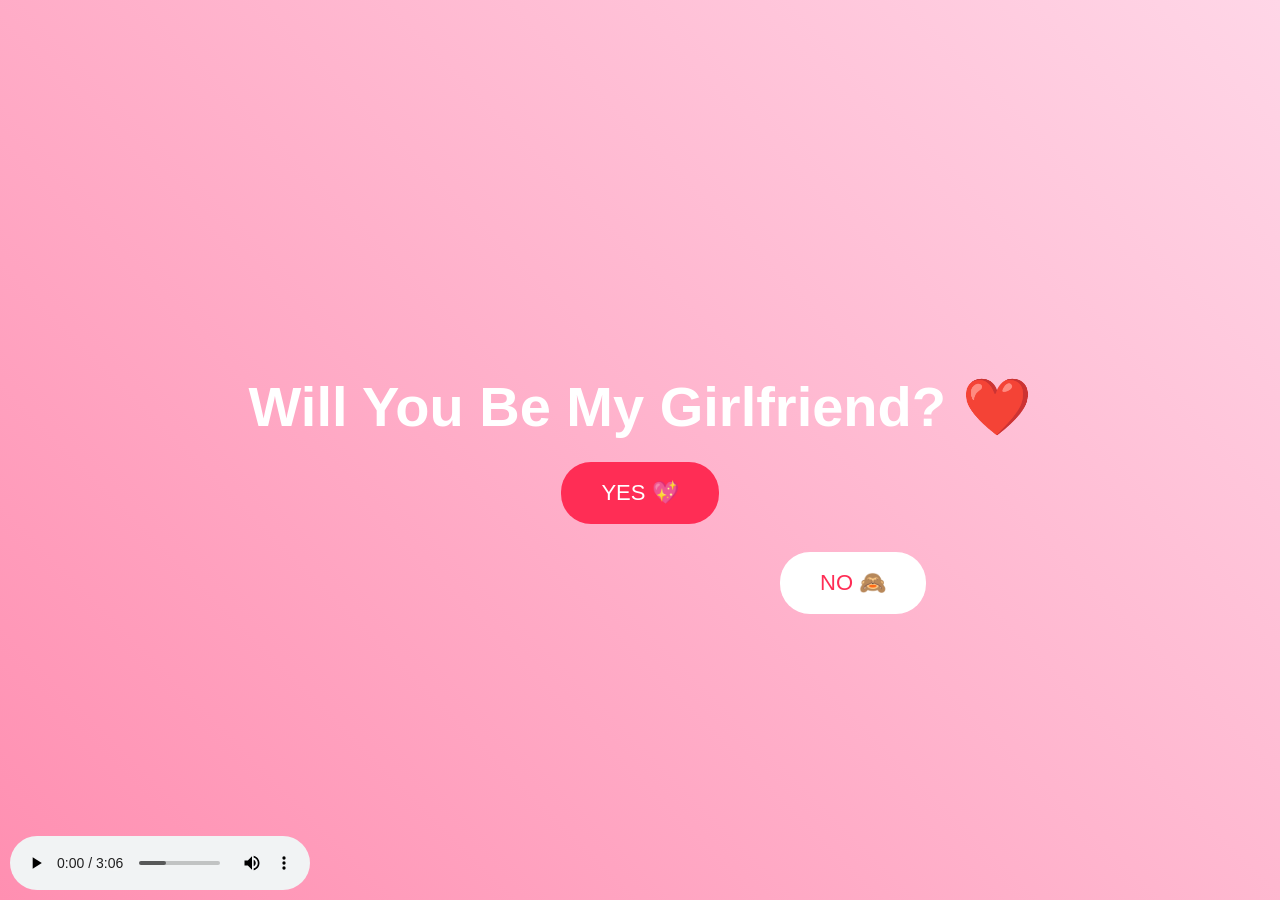
==== proposal.html @ 4a46eee0 "Add files via upload" ====
<!doctype html><html><head>
<meta name="viewport" content="width=device-width, initial-scale=1.0">
<link rel="stylesheet" href="style.css"></head>
<body>
<audio autoplay loop controls style="position:fixed;bottom:10px;left:10px;width:calc(100% - 20px);max-width:300px"><source src="music.mp3" type="audio/mpeg"></audio>
<div class="center">
<h1>Will You Be My Girlfriend? ❤️</h1>
<a href="yes.html"><button id="yes" class="btn yes">YES 💖</button></a>
<button id="no" class="btn no" style="left:60%;top:60%">NO 🙈</button>
</div><script src="script.js"></script></body></html>
---- style.css ----
body{margin:0;font-family:Arial;background:linear-gradient(45deg,#ff8fb1,#ffd6e7);overflow:hidden;-webkit-tap-highlight-color:transparent}
.center{display:flex;flex-direction:column;justify-content:center;align-items:center;height:100vh;text-align:center;color:#fff;padding:20px;box-sizing:border-box}
.btn{padding:18px 40px;margin:12px;border:none;border-radius:30px;font-size:22px;cursor:pointer;touch-action:manipulation;-webkit-appearance:none}
.yes{background:#ff2d55;color:#fff}
.no{background:#fff;color:#ff2d55;position:absolute}
.heart{position:fixed;color:#fff;animation:float 8s linear infinite}
@keyframes float{from{transform:translateY(110vh)}to{transform:translateY(-10vh)}}
h1{font-size:clamp(32px,8vw,56px);margin:10px 0}
p{font-size:clamp(16px,4.5vw,24px);margin:8px 0;padding:0 10px}
.photo{width:clamp(130px,40vw,180px);height:clamp(130px,40vw,180px);border-radius:50%;object-fit:cover;border:5px solid #fff;box-shadow:0 0 20px rgba(255,255,255,0.6);margin-bottom:20px}
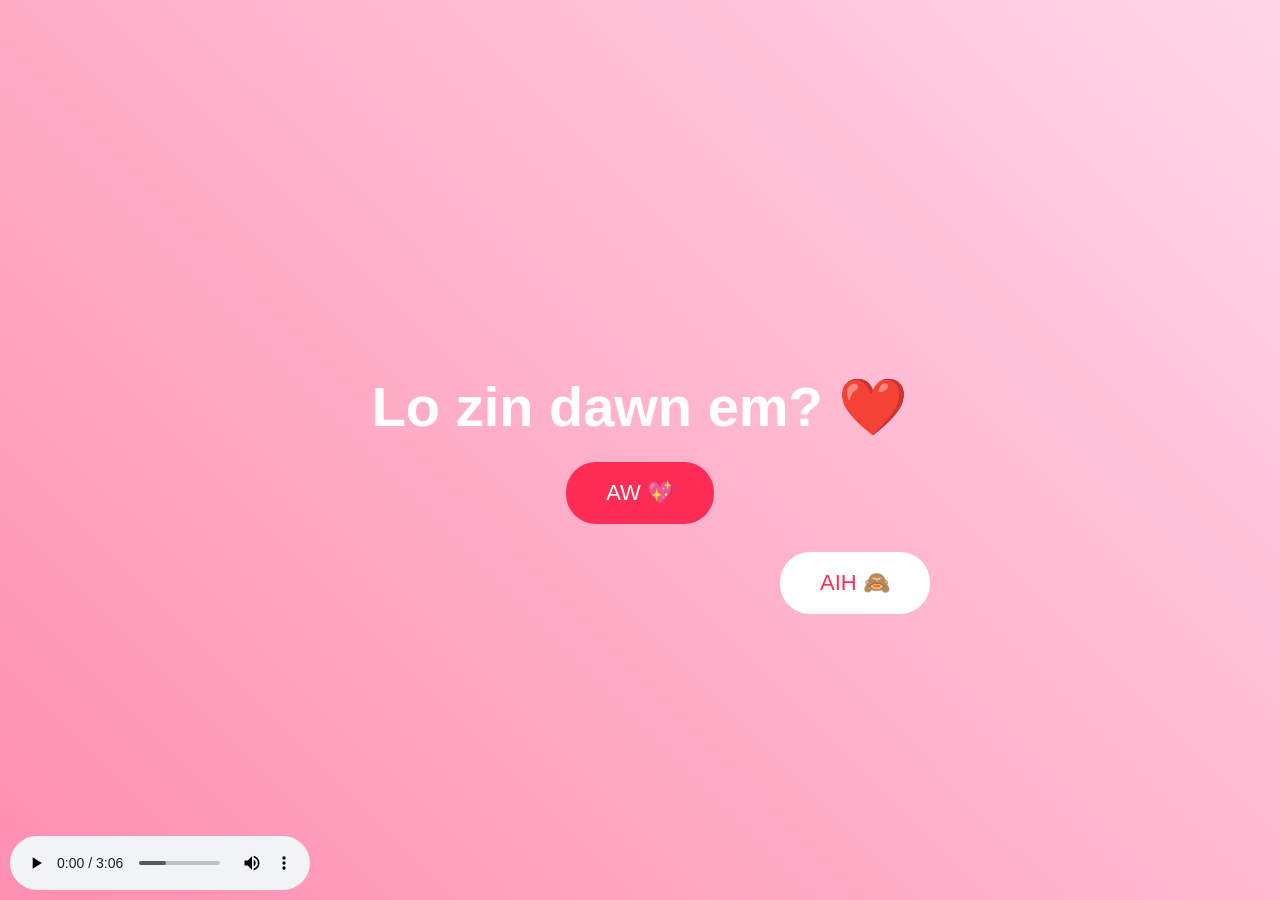
==== commit f8510f78: "Update proposal.html" ====
--- a/proposal.html
+++ b/proposal.html
@@ -4,7 +4,7 @@
 <body>
 <audio autoplay loop controls style="position:fixed;bottom:10px;left:10px;width:calc(100% - 20px);max-width:300px"><source src="music.mp3" type="audio/mpeg"></audio>
 <div class="center">
-<h1>Will You Be My Girlfriend? ❤️</h1>
-<a href="yes.html"><button id="yes" class="btn yes">YES 💖</button></a>
-<button id="no" class="btn no" style="left:60%;top:60%">NO 🙈</button>
+<h1>Lo zin dawn em? ❤️</h1>
+<a href="yes.html"><button id="yes" class="btn yes">AW 💖</button></a>
+<button id="no" class="btn no" style="left:60%;top:60%">AIH 🙈</button>
 </div><script src="script.js"></script></body></html>
